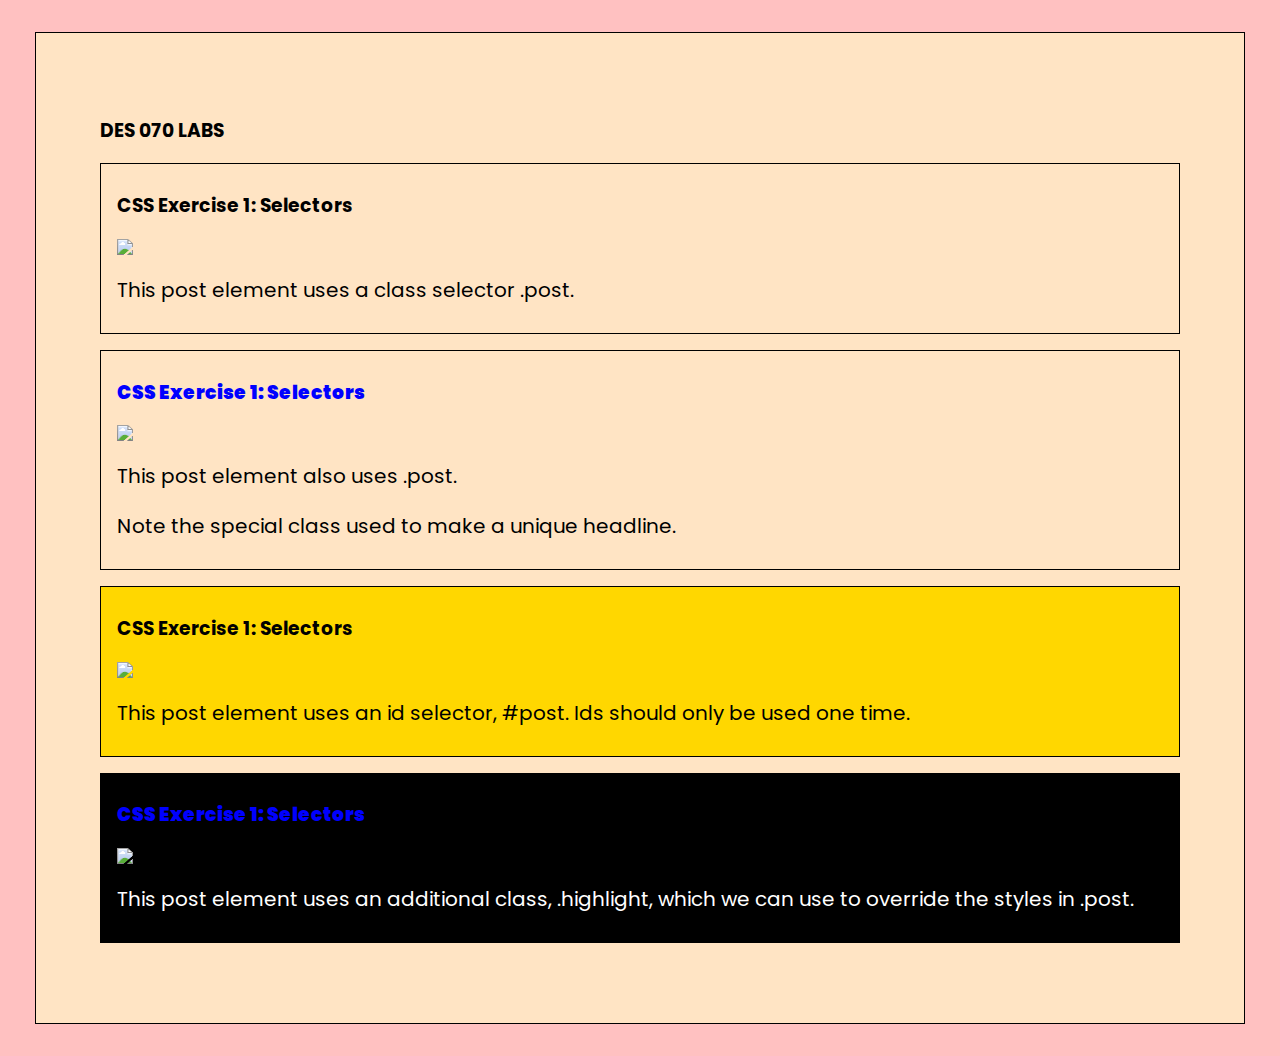
==== css-lab-1.html @ 36876052 "update" ====
<!DOCTYPE html>
<html lang="en">
<head>
    <meta charset="UTF-8">
    <meta name="viewport" content="width=device-width, initial-scale=1.0">
    <link rel="stylesheet" href="css/style.css">
    <title>Web Design Labs</title>
    <link rel="preconnect" href="https://fonts.googleapis.com">
    <link rel="preconnect" href="https://fonts.gstatic.com" crossorigin>
    <link href="https://fonts.googleapis.com/css2?family=Montserrat:ital,wght@0,700;1,700&family=Poppins:ital,wght@0,100;0,200;0,300;0,400;0,500;0,600;0,700;0,800;0,900;1,100;1,200;1,300;1,400;1,500;1,600;1,700;1,800;1,900&display=swap" rel="stylesheet">
   </head>
<body>
    <main>
        <div id="head">

                <h3><a href="index.html">DES 070 LABS</a></h3>
            </div>
            <div class="post">
                <h3>CSS Exercise 1: Selectors</h3>
                <img src="images/richard-stachmann-26s5gPpgrio-unsplash.jpg">
                <p>This post element uses a class selector .post.</p>
            </div>
            <div class="post">
                <h3 class="special-headline">CSS Exercise 1: Selectors</h3>
                <img src="images/richard-stachmann-26s5gPpgrio-unsplash.jpg">
                <p>This post element also uses .post.</p>
                <p>Note the special class used to make a unique headline.</p>
            </div>
            <div id="post">
                <h3>CSS Exercise 1: Selectors</h3>
                <img src="images/richard-stachmann-26s5gPpgrio-unsplash.jpg">
                <p>This post element uses an id selector, #post. Ids should only be used one time.</p>

            </div>
           <div class="post highlight">
                <h3 class="special-headline">CSS Exercise 1: Selectors</h3>
                <img src="images/richard-stachmann-26s5gPpgrio-unsplash.jpg">
                <p>This post element uses an additional class, .highlight, which we can use to override the styles in .post.</p>
            </div>
            </div>
        </div>
    </main>
</body>
</html>
---- css/style.css ----
:root {
 --background-color: #ffc1c1;
 --light-color: rgb(255, 255, 255);
 --dark-color: black;
 --link-color: rgb(167, 14, 167);
}

body {
    font-family:"Poppins";
    background-color: var(--background-color);
    margin:2em;
    font-size: 16px;
}

main {
    position: relative;
    max-width:1080px;
    margin: 0 auto;
    padding: 64px;
    border:1px solid black;
    background-color: bisque;
}

#head {
    display: flex;
    justify-content: space-between;
}

.sub-head {
    margin-left: auto;
    order: 2;
}

#head h3 a {
    color: var(--dark-color);
    text-decoration: none;
}

h1 {
    font-family:"Montserrat";
    font-size: 3em;
}

h2 {
    font-family:"Montserrat";
    font-size: 2em;
}

p {
    font-size: 20px;
}

.post {
    border:1px solid var(--dark-color);
    margin-bottom: 1em;
    padding: .5em 1em;
}

#post {
    border:1px solid var(--dark-color);
    margin-bottom: 1em;
    padding: .5em 1em;
    background-color: gold;
}

.post, #post {
    .img-container {
        aspect-ratio: 3/2;
    }
    img {
        width: 100%;
        height: auto;
        display: block;
    }
    a {
        color: var(--link-color);
    }
    a:hover {
        text-decoration: underline;
    }
}

.special-headline {
    font-weight: 900;
    color: blue;
}

.highlight {
    background: var(--dark-color);
    color: var(--light-color);
    h2 {
        color: var(--light-color);
    }
}
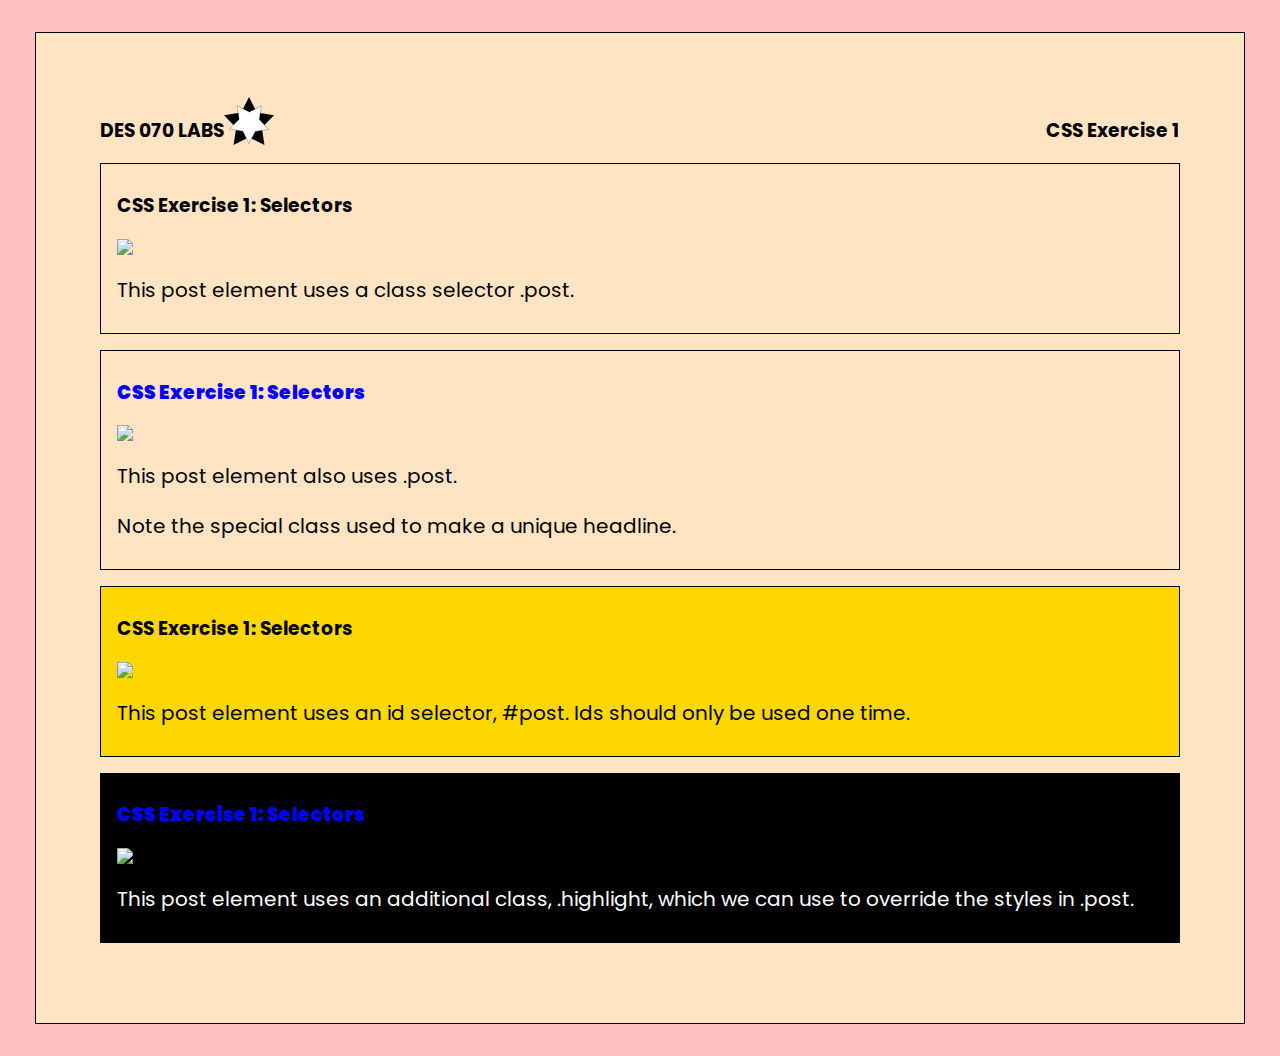
==== commit 4135a89f: "css lab 2 and 3" ====
--- a/css-lab-1.html
+++ b/css-lab-1.html
@@ -8,12 +8,14 @@
     <link rel="preconnect" href="https://fonts.googleapis.com">
     <link rel="preconnect" href="https://fonts.gstatic.com" crossorigin>
     <link href="https://fonts.googleapis.com/css2?family=Montserrat:ital,wght@0,700;1,700&family=Poppins:ital,wght@0,100;0,200;0,300;0,400;0,500;0,600;0,700;0,800;0,900;1,100;1,200;1,300;1,400;1,500;1,600;1,700;1,800;1,900&display=swap" rel="stylesheet">
-   </head>
+</head>
 <body>
     <main>
         <div id="head">
 
                 <h3><a href="index.html">DES 070 LABS</a></h3>
+                <img id="logo" src="images/star logo.svg">
+                <div class="sub-head"><h3>CSS Exercise 1</h3></div>
             </div>
             <div class="post">
                 <h3>CSS Exercise 1: Selectors</h3>
--- a/css/style.css
+++ b/css/style.css
@@ -92,3 +92,68 @@
         color: var(--light-color);
     }
 }
+
+/* Lab 2 styles */
+.logo-holder {
+    display: flex;
+    align-items: center;
+    text-decoration: none;
+    color: black;
+    font-weight: bold;
+}
+
+#logo {
+    height: 3em;
+    width: auto;
+    float: left;
+    margin-right: .5em;
+}
+
+.sub-head {
+    display: flex;
+    align-items: center;
+}
+
+/* Lab 3 styles */
+
+.hide-me {
+    display: none;
+}
+
+.post span {
+    color: coral
+}
+
+.block-div, .block {
+    display: block;
+    color: coral;
+    background-color: rgb(40, 14, 111);
+    border-radius: 16px;
+    border: 1px black;
+    padding: 1em;
+}
+
+.block {
+    margin: 1em 0;
+}
+
+.inline {
+    display:inline;   
+}
+
+.inline-block {
+    display: inline-block;
+    text-transform:uppercase;
+    padding: 0.2em 0.8em;
+    color: black !important;
+    background-color: coral;
+    transform: rotate(-8deg);
+    font-weight: 800;
+    font-variation-settings: 
+     "wdth" 75;
+}
+
+.static {
+    position: static;
+    border: 1px solid var(--dark-color);
+}